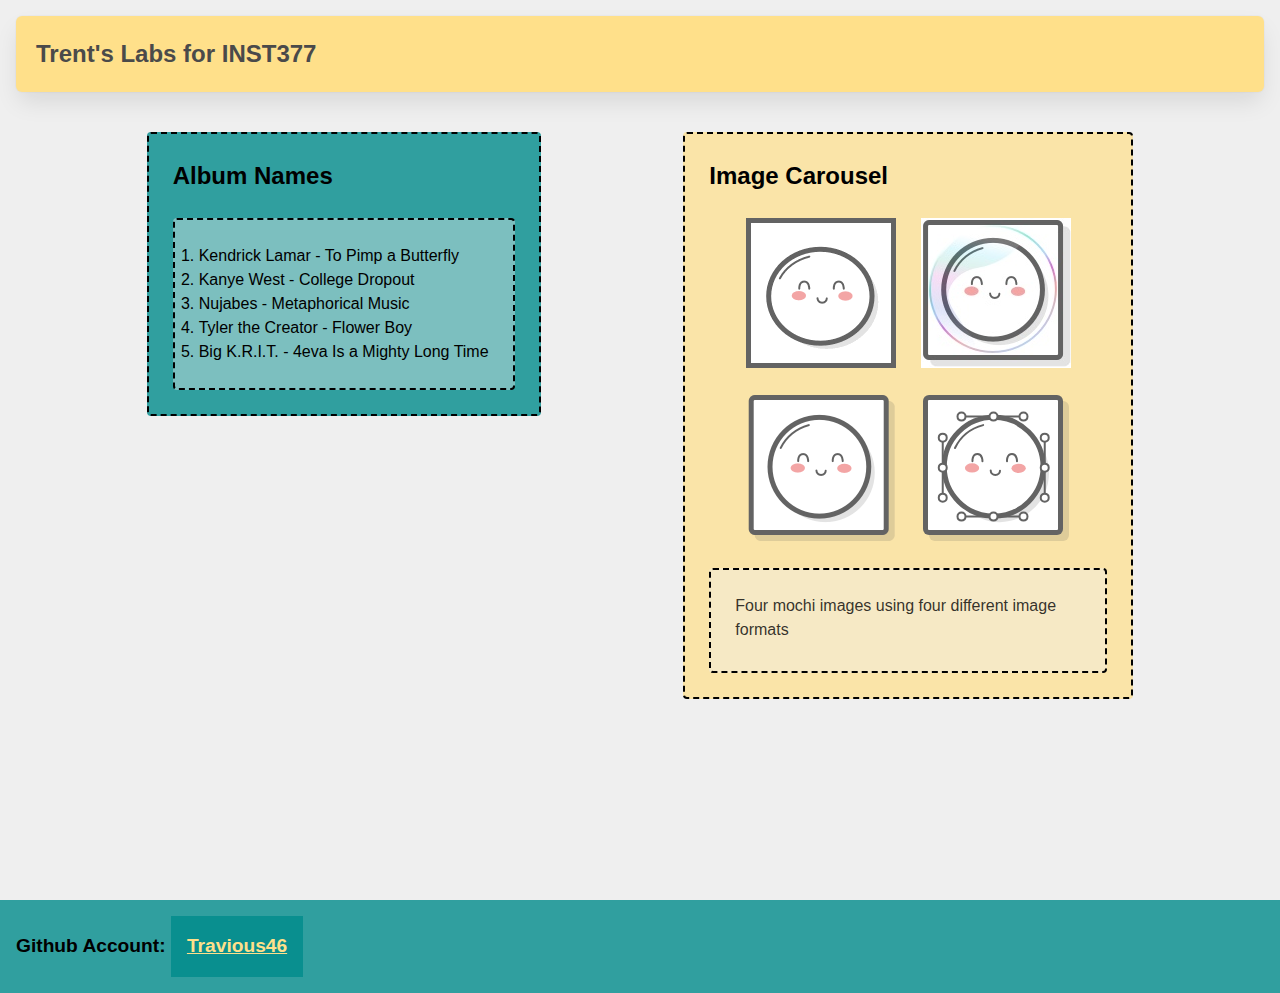
==== client/lab_2/index.html @ d5591b0f "Adjustments to lab 1 and finished CSS for lab 2" ====
<!DOCTYPE html>
<html>
  <head>
    <title>Trent's Labs for INST377</title>
    <link rel="stylesheet" href="style.css">
  </head>
  <body>
    <div class="wrapper">
      <header class="header"><h1 class="header h1">Trent's Labs for INST377</h1></header>
      <div class="container">
        <div class="left_section box">
          <h2>Album Names</h2>
          <ol class="box">
            <li>Kendrick Lamar - To Pimp a Butterfly</li>
            <li>Kanye West - College Dropout</li>
            <li>Nujabes - Metaphorical Music</li>
            <li>Tyler the Creator - Flower Boy</li>
            <li>Big K.R.I.T. - 4eva Is a Mighty Long Time</li>
          </ol>
        </div>
        <div class="box right_section">
          <h2>Image Carousel</h2>
            <div class="grid">
              <img src="images/mochi.gif" class="grid img"/>
              <img src="images/mochi.jpg" class="grid img"/>
              <img src="images/mochi.png" class="grid img"/>
              <img src="images/mochi.svg" class="grid img"/>
            </div>
          <div class="box">
            <p class="subtitle">Four mochi images using four different image formats</p>
          </div>
        </div>
      </div>
    </div>
    <footer class="footer">
      Github Account:
      <a href="https://github.com/Travious46/" target="_blank" class="footer a footer a:hover">Travious46</a>
    </footer>
  </body>
</html>
---- client/lab_2/style.css ----
* {
  box-sizing: border-box;
}

/* 
  These rules apply to actual HTML elements with no labelling!
  So: they style the tags directly
*/

html {
  background-color: #fff;
  font-size: 16px;
  min-width: 300px;
  overflow-x: hidden;
  overflow-y: scroll;

  /* these are specific to different browsers */
  -moz-osx-font-smoothing: grayscale;
  -webkit-font-smoothing: antialiased;
  text-rendering: optimizeLegibility;
  -webkit-text-size-adjust: 100%;
  -moz-text-size-adjust: 100%;
  text-size-adjust: 100%;
}

body {
  margin: 0;
  padding: 0;

  font-family: ‘Segoe UI’, Candara, ‘Bitstream Vera Sans’, ‘DejaVu Sans’, ‘Bitsream Vera Sans’, ‘Trebuchet MS’, Verdana, ‘Verdana Ref’, sans-serif;
  font-weight: 400;
  line-height: 1.5;
  background-color: rgb(239, 239, 239);
}


a {
  display: inline-block;
  text-decoration: none;
}

h2 {
  margin:0;
  padding:0;
  padding-bottom:1.5rem;
}

form {
  accent-color: hsla(120, 100%, 50%, 0.482);
}

/*
  - These styles use 'class names'
  - You can apply them by using the 'class' attribute on your HTML
  - like this: <div class="wrapper">
  - note that the period vanishes there!
*/


.wrapper {
  min-height: 100vh;
  display: flex;
  flex-direction: column;
  margin: 0;
  flex: 1;
}

.container {
  margin: 0 20px;
  display: flex;
  justify-content: space-evenly;
  align-items: start;
  flex:1;
}

.header {
  padding-top: 1rem;
  padding-left: 1rem;
  padding-right: 1rem;
  padding-bottom: 1.5rem;
}


/*
  This rule implies that the H1 tag lives within another HTML tag
  It "inherits" some rules from the above
  Those rules won't apply to an h1 that's outside a block with the class of 'header'
*/

.header h1 {
  display: block;
  /* this will push other blocks out of the way */

  /* colors */
  background-color: #ffe08a;
  color: #4a4a4a;

  /* shapes */
  border-radius: 6px;
  font-size: 1.5rem;
  padding: 1.25rem;
  margin:0; /* removing the margin on h1 tags means the header pins to the top if we move it around */


  /* box-shadows are fancy */
  box-shadow: 0 0.5em 1em -0.125em rgb(10 10 10 / 10%), 0 0 0 1px rgb(10 10 10 / 2%);
}


/*
  Rules can be combined on a block to apply the 'cascade' in order
  So you can use two classnames in a single class attribute
  like: <div class="box section">

  Rules may combine in unexpected ways - remember that the LAST thing written in this file will have "priority"
  And will be what displays in your client
*/

.box {
  background-color: rgba(239, 239, 239, 0.40);
  border: 2px dashed;
  border-radius: 4px;

  width: fit-content;
  height:fit-content;
  padding: 1.5rem;
  margin: 0 auto;
}

.left_section {
  background-color: rgba(0, 139, 139, 0.8);
  flex: 0 1 auto;
  margin: 1rem;
  padding: 1.5rem;
}

.right_section {
  background-color: rgba(255, 224, 138, 0.7);
  flex: 1 2 auto;
  margin: 1rem;
  align-items: center;
  max-width: 450px;
}

/*
  This block is actually dependent on the "container" block having a flex set on it
  and the "wrapper" block displaying as a flex column with a "vertical height" (vh) of 100.
  That serves to cram the footer to the bottom of the page.
*/

.footer {
  flex-shrink: 0;
  padding: 1rem;
  background-color: rgba(0, 139, 139, 0.8);
  font-size: 1.2rem;
  font-weight: 600;
}

.footer a {
  color: rgba(255, 224, 138, 1);
  text-decoration: underline;
}

/*
  This is an example of a 'pseudoclass'
  In this instance, it says what to do if a mouse hovers over a link
  This is pretty desktop-specific, since there's no hover function on touchscreens
*/
.footer a:hover {
  /* Hue, saturation, luminosity, alpha */
  background-color: hsla(0, 0%, 90%, 0.15);
  /* red, green, blue, alpha */
  color: rgb(246, 169, 93);
  text-decoration: none;
}

.subtitle {
  color: rgba(0, 0, 0, 0.8);
  margin: 0px;
  margin-bottom: 5px;
}


/* Deploy this with images as direct "children" and the images should pop into shape */
.grid {
  display: flex;
  justify-content: space-evenly;
  flex-flow: wrap;
  width: 350px;
  height: 350px;
  margin: 0 auto;
}

.grid img {
  width: 150px;
  height: 150px;
}
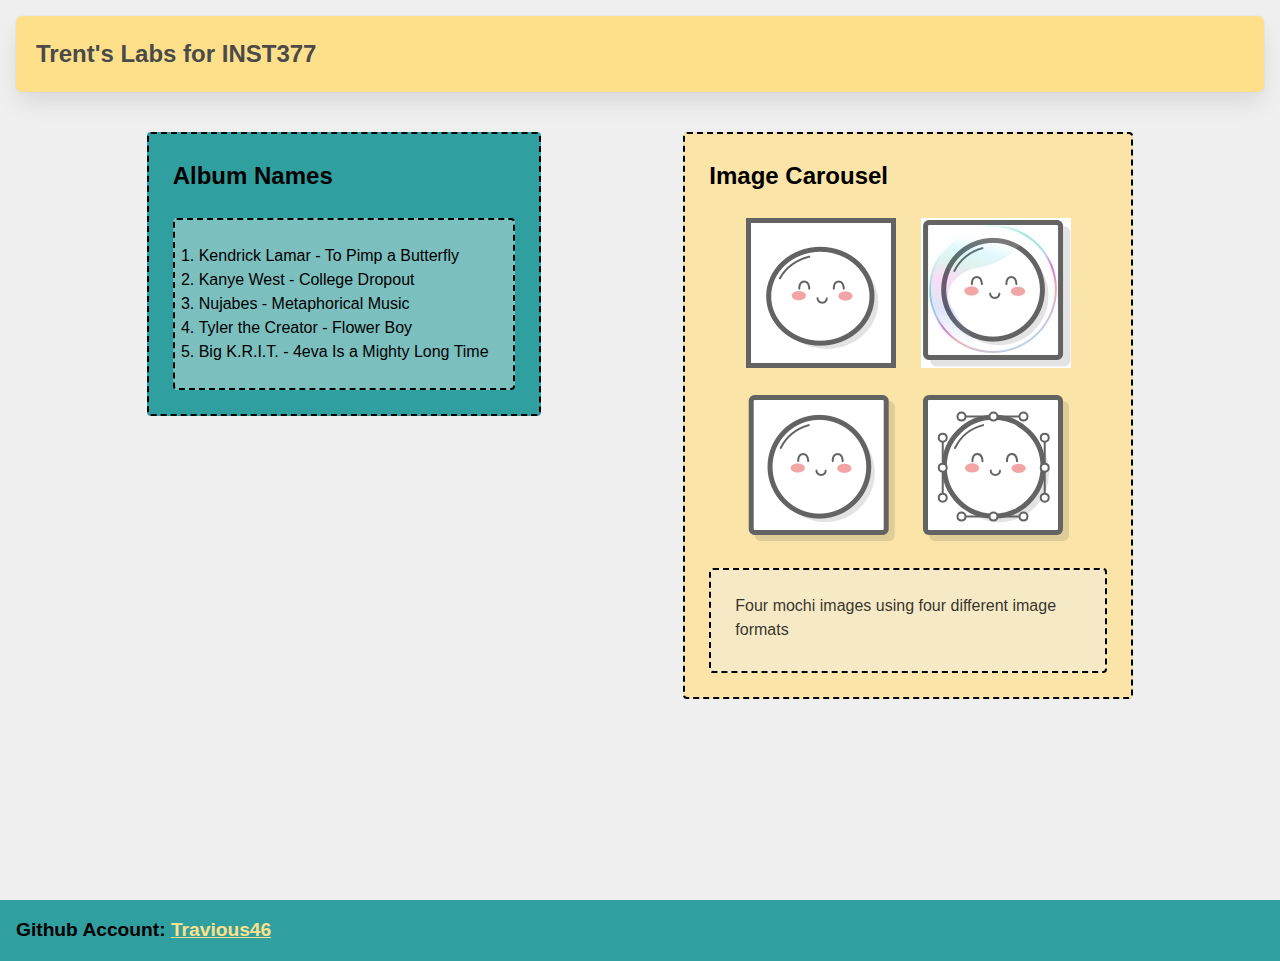
==== commit 68b12e4e: "Applied flex properties to lab 4 + fixed lab 2" ====
--- a/client/lab_2/index.html
+++ b/client/lab_2/index.html
@@ -34,7 +34,7 @@
     </div>
     <footer class="footer">
       Github Account:
-      <a href="https://github.com/Travious46/" target="_blank" class="footer a footer a:hover">Travious46</a>
+      <a href="https://github.com/Travious46/" target="_blank">Travious46</a>
     </footer>
   </body>
 </html>